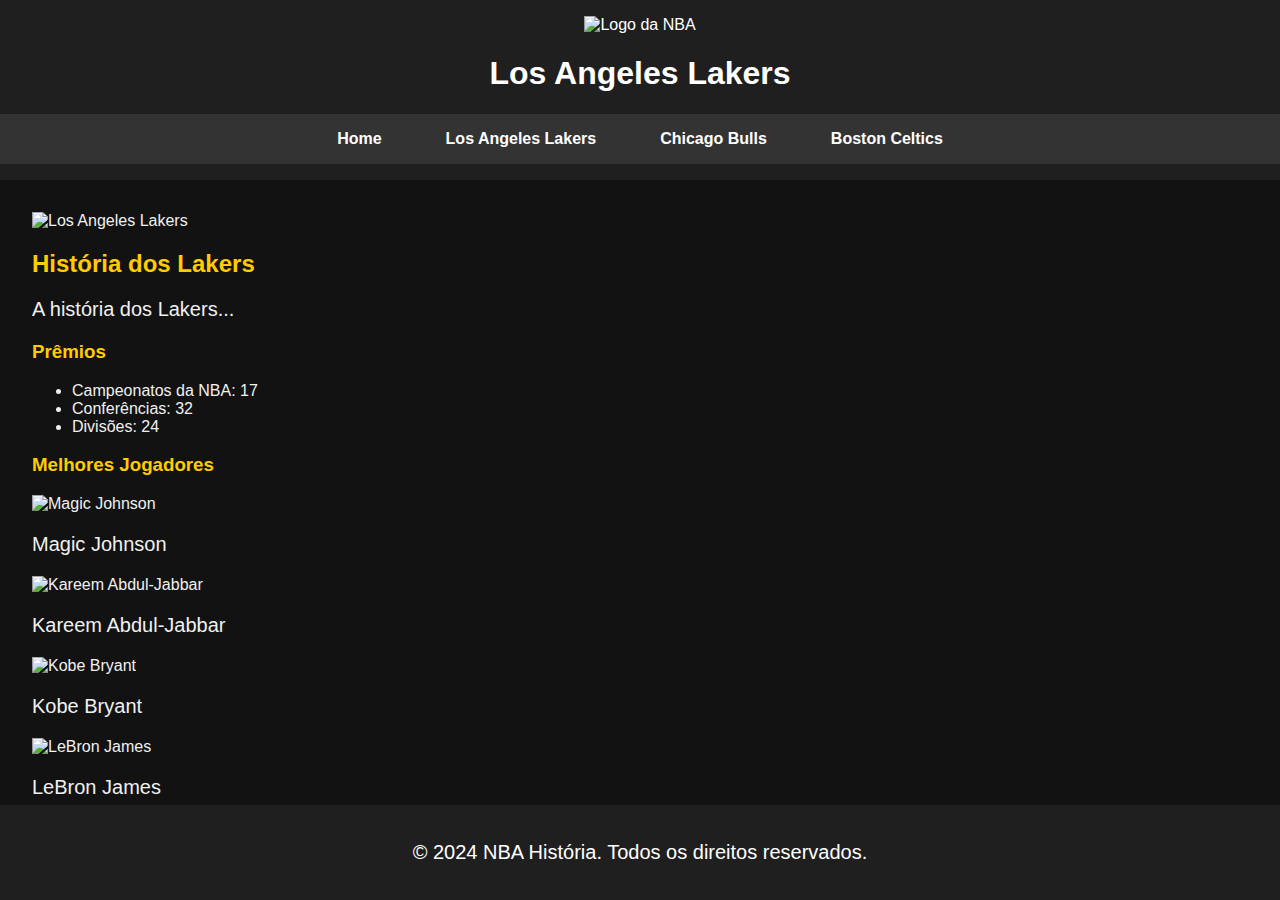
==== times/lakers.html @ d79975ca "Add files via upload" ====
<!DOCTYPE html>
<html lang="pt-BR">
<head>
    <meta charset="UTF-8">
    <meta name="viewport" content="width=device-width, initial-scale=1.0">
    <title>Los Angeles Lakers</title>
    <link rel="stylesheet" href="../styles.css">
</head>
<body>
    <header>
        <img src="../imagens/nba-logo.png" alt="Logo da NBA" class="logo">
        <h1>Los Angeles Lakers</h1>
        <nav>
            <ul>
                <li><a href="../index.html">Home</a></li>
                <li><a href="lakers.html">Los Angeles Lakers</a></li>
                <li><a href="bulls.html">Chicago Bulls</a></li>
                <li><a href="celtics.html">Boston Celtics</a></li>
                <!-- Adicione outros times aqui -->
            </ul>
        </nav>
    </header>
    <main>
        <section>
            <img src="../imagens/lakers.jpg" alt="Los Angeles Lakers">
            <h2>História dos Lakers</h2>
            <p>A história dos Lakers...</p>
            <h3>Prêmios</h3>
            <ul>
                <li>Campeonatos da NBA: 17</li>
                <li>Conferências: 32</li>
                <li>Divisões: 24</li>
            </ul>
            <h3>Melhores Jogadores</h3>
            <div class="jogadores">
                <div class="jogador">
                    <img src="../imagens/magic-johnson.png" alt="Magic Johnson">
                    <p>Magic Johnson</p>
                </div>
                <div class="jogador">
                    <img src="../imagens/kareem-abdul-jabbar.png" alt="Kareem Abdul-Jabbar">
                    <p>Kareem Abdul-Jabbar</p>
                </div>
                <div class="jogador">
                    <img src="../imagens/kobe-bryant.png" alt="Kobe Bryant">
                    <p>Kobe Bryant</p>
                </div>
                <div class="jogador">
                    <img src="../imagens/lebron-james.png" alt="LeBron James">
                    <p>LeBron James</p>
                </div>
            </div>
        </section>
    </main>
    <footer>
        <p>&copy; 2024 NBA História. Todos os direitos reservados.</p>
    </footer>
</body>
</html>
---- styles.css ----
body {
    font-family: 'Lato', sans-serif;    
    margin: 0;
    padding: 0;
    background-color: #121212;
    color: #f0f0f0;
}

header {
    background-color: #1f1f1f;
    color: white;
    text-align: center;
    padding: 1em 0;
}

.logo {
    width: 100px;
    height: auto;
}

nav ul {
    list-style-type: none;
    margin: 0;
    padding: 0;
    display: flex;
    justify-content: center;
    background-color: #333;
}

nav ul li {
    margin: 0 1em;
}

nav ul li a {
    color: white;
    text-decoration: none;
    font-weight: bold;
    padding: 1em;
    display: block;
}

nav ul li a:hover {
    background-color: #444;
}

main {
    padding: 2em;
}

h2, h3 {
    color: #ffcc00;
}

.times {
    display: flex;
    flex-wrap: wrap;
    gap: 2em;
    justify-content: center;
}

.time {
    text-align: center;
}

.time img {
    max-width: 150px;
    height: auto;
}

footer {
    background-color: #1f1f1f;
    color: white;
    text-align: center;
    padding: 1em 0;
    position: fixed;
    width: 100%;
    bottom: 0;
}

a {
    text-decoration: none;
    color: inherit; /* Esta linha preserva a cor original do texto */
}

p {
    font-size: 20px;
}
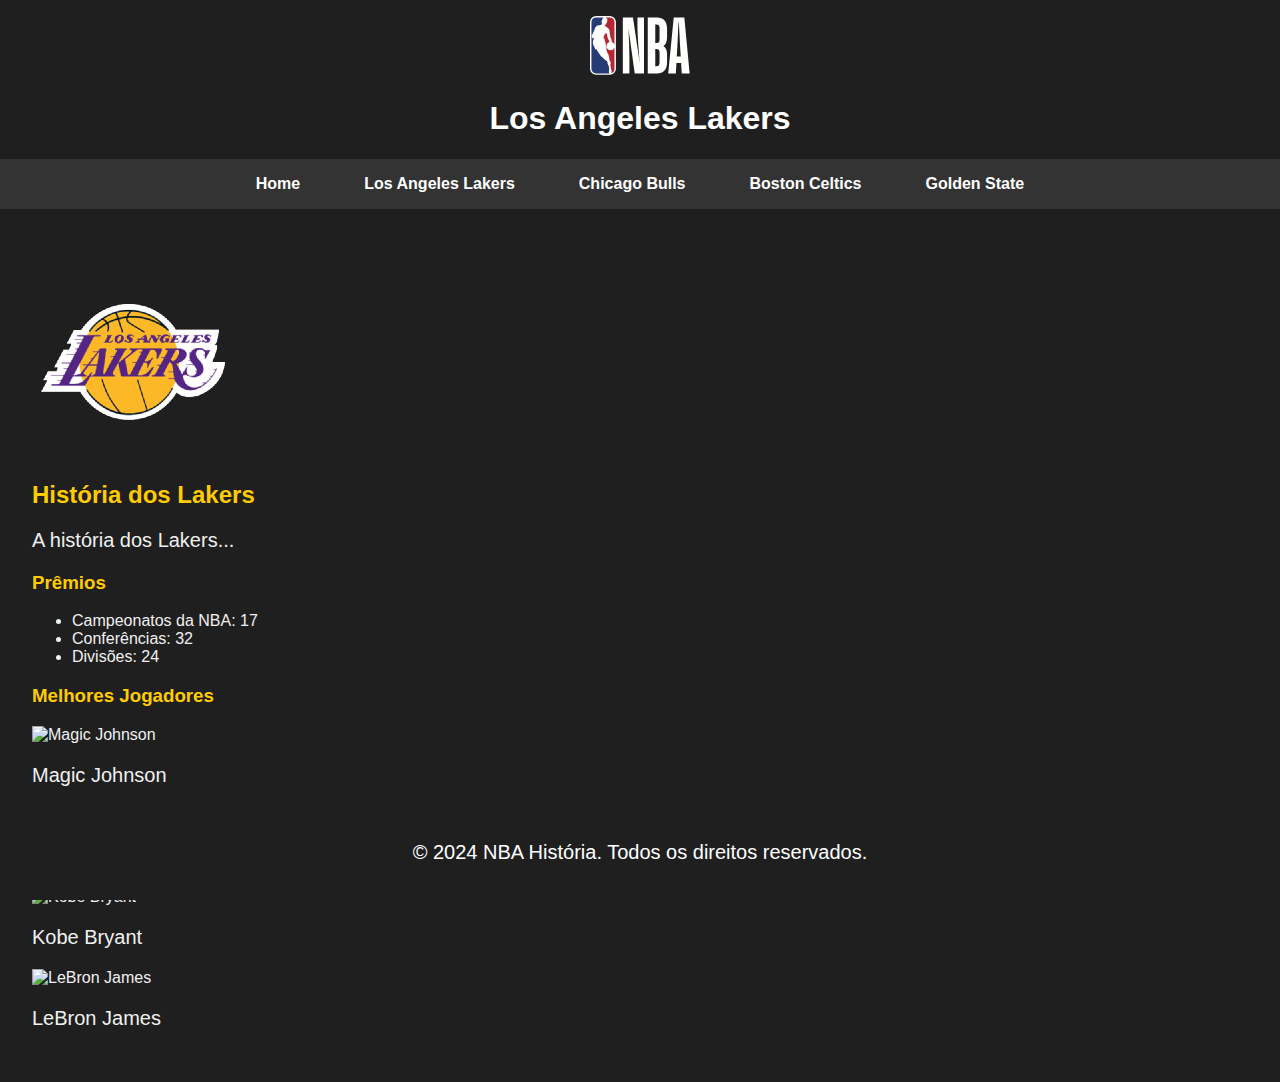
==== commit f8fff99c: "Add files via upload" ====
--- a/times/lakers.html
+++ b/times/lakers.html
@@ -8,7 +8,7 @@
 </head>
 <body>
     <header>
-        <img src="../imagens/nba-logo.png" alt="Logo da NBA" class="logo">
+        <img src="../imagens/logo-nba.svg" alt="Logo da NBA" class="logo">
         <h1>Los Angeles Lakers</h1>
         <nav>
             <ul>
@@ -16,13 +16,14 @@
                 <li><a href="lakers.html">Los Angeles Lakers</a></li>
                 <li><a href="bulls.html">Chicago Bulls</a></li>
                 <li><a href="celtics.html">Boston Celtics</a></li>
+                <li><a href="times/golden.html">Golden State</a></li>
                 <!-- Adicione outros times aqui -->
             </ul>
         </nav>
     </header>
     <main>
         <section>
-            <img src="../imagens/lakers.jpg" alt="Los Angeles Lakers">
+            <img src="../imagens/lakers-logo.png" alt="Los Angeles Lakers">
             <h2>História dos Lakers</h2>
             <p>A história dos Lakers...</p>
             <h3>Prêmios</h3>
--- a/styles.css
+++ b/styles.css
@@ -2,7 +2,7 @@
     font-family: 'Lato', sans-serif;    
     margin: 0;
     padding: 0;
-    background-color: #121212;
+    background-color: #1f1f1f;
     color: #f0f0f0;
 }
 
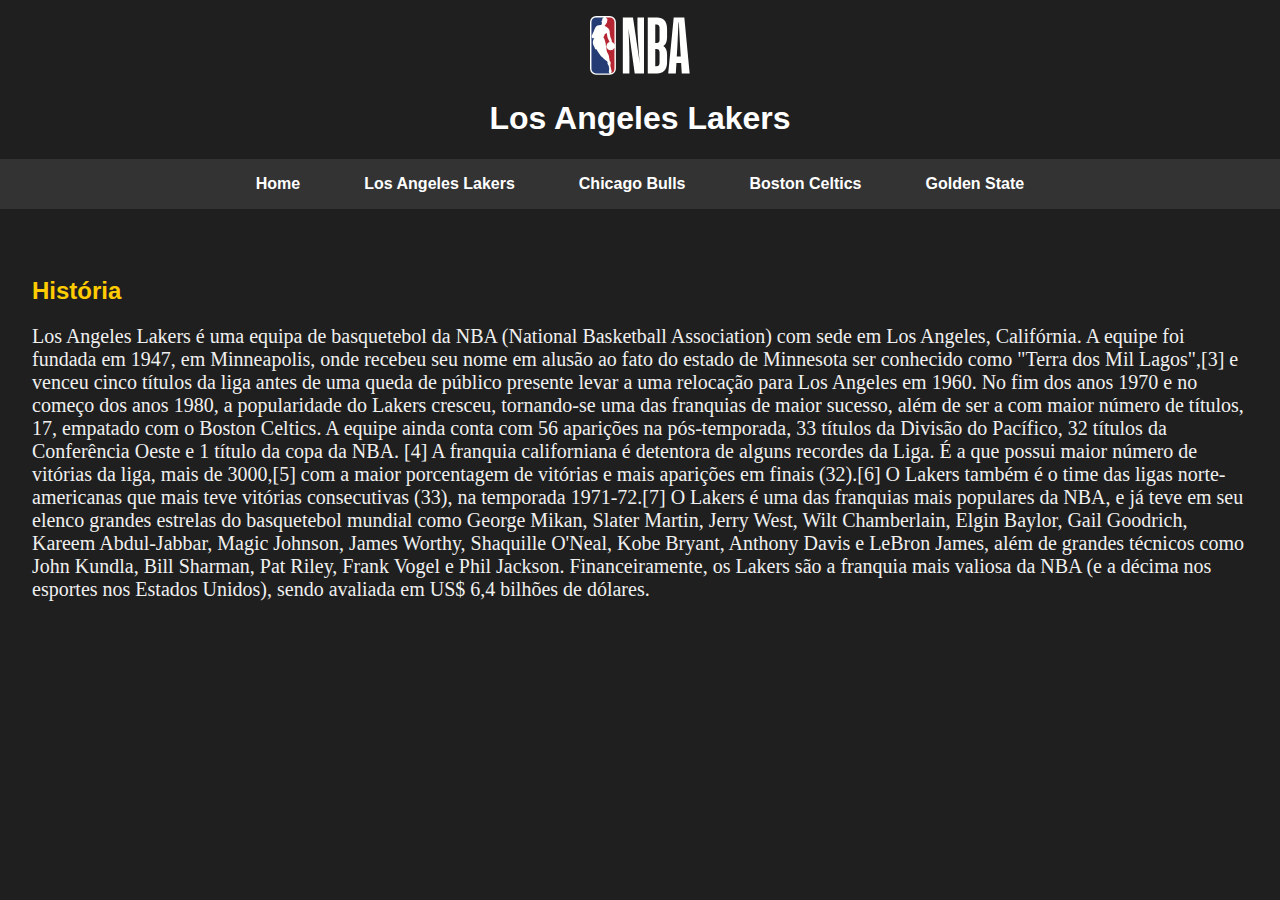
==== commit 8a015b9d: "Add files via upload" ====
--- a/times/lakers.html
+++ b/times/lakers.html
@@ -17,44 +17,22 @@
                 <li><a href="bulls.html">Chicago Bulls</a></li>
                 <li><a href="celtics.html">Boston Celtics</a></li>
                 <li><a href="times/golden.html">Golden State</a></li>
-                <!-- Adicione outros times aqui -->
             </ul>
         </nav>
     </header>
     <main>
         <section>
-            <img src="../imagens/lakers-logo.png" alt="Los Angeles Lakers">
-            <h2>História dos Lakers</h2>
-            <p>A história dos Lakers...</p>
-            <h3>Prêmios</h3>
-            <ul>
-                <li>Campeonatos da NBA: 17</li>
-                <li>Conferências: 32</li>
-                <li>Divisões: 24</li>
-            </ul>
-            <h3>Melhores Jogadores</h3>
-            <div class="jogadores">
-                <div class="jogador">
-                    <img src="../imagens/magic-johnson.png" alt="Magic Johnson">
-                    <p>Magic Johnson</p>
-                </div>
-                <div class="jogador">
-                    <img src="../imagens/kareem-abdul-jabbar.png" alt="Kareem Abdul-Jabbar">
-                    <p>Kareem Abdul-Jabbar</p>
-                </div>
-                <div class="jogador">
-                    <img src="../imagens/kobe-bryant.png" alt="Kobe Bryant">
-                    <p>Kobe Bryant</p>
-                </div>
-                <div class="jogador">
-                    <img src="../imagens/lebron-james.png" alt="LeBron James">
-                    <p>LeBron James</p>
-                </div>
-            </div>
-        </section>
+            <h2>História</h2>
+            <p>Los Angeles Lakers é uma equipa de basquetebol da NBA (National Basketball Association) com sede em Los Angeles, Califórnia. A equipe foi fundada em 1947, em Minneapolis, onde recebeu seu nome em alusão ao fato do estado de Minnesota ser conhecido como "Terra dos Mil Lagos",[3] e venceu cinco títulos da liga antes de uma queda de público presente levar a uma relocação para Los Angeles em 1960. No fim dos anos 1970 e no começo dos anos 1980, a popularidade do Lakers cresceu, tornando-se uma das franquias de maior sucesso, além de ser a com maior número de títulos, 17, empatado com o Boston Celtics. A equipe ainda conta com 56 aparições na pós-temporada, 33 títulos da Divisão do Pacífico, 32 títulos da Conferência Oeste e 1 título da copa da NBA. [4]
+
+A franquia californiana é detentora de alguns recordes da Liga. É a que possui maior número de vitórias da liga, mais de 3000,[5] com a maior porcentagem de vitórias e mais aparições em finais (32).[6] O Lakers também é o time das ligas norte-americanas que mais teve vitórias consecutivas (33), na temporada 1971-72.[7]
+
+O Lakers é uma das franquias mais populares da NBA, e já teve em seu elenco grandes estrelas do basquetebol mundial como George Mikan, Slater Martin, Jerry West, Wilt Chamberlain, Elgin Baylor, Gail Goodrich, Kareem Abdul-Jabbar, Magic Johnson, James Worthy, Shaquille O'Neal, Kobe Bryant, Anthony Davis e LeBron James, além de grandes técnicos como John Kundla, Bill Sharman, Pat Riley, Frank Vogel e Phil Jackson. Financeiramente, os Lakers são a franquia mais valiosa da NBA (e a décima nos esportes nos Estados Unidos), sendo avaliada em US$ 6,4 bilhões de dólares.
+        </p>
+    </section>
     </main>
     <footer>
-        <p>&copy; 2024 NBA História. Todos os direitos reservados.</p>
+
     </footer>
 </body>
 </html>
--- a/styles.css
+++ b/styles.css
@@ -83,6 +83,7 @@
 }
 
 p {
+    font-family: "Times New Roman", Times, serif;
     font-size: 20px;
+    text-align: justify center;
 }
-
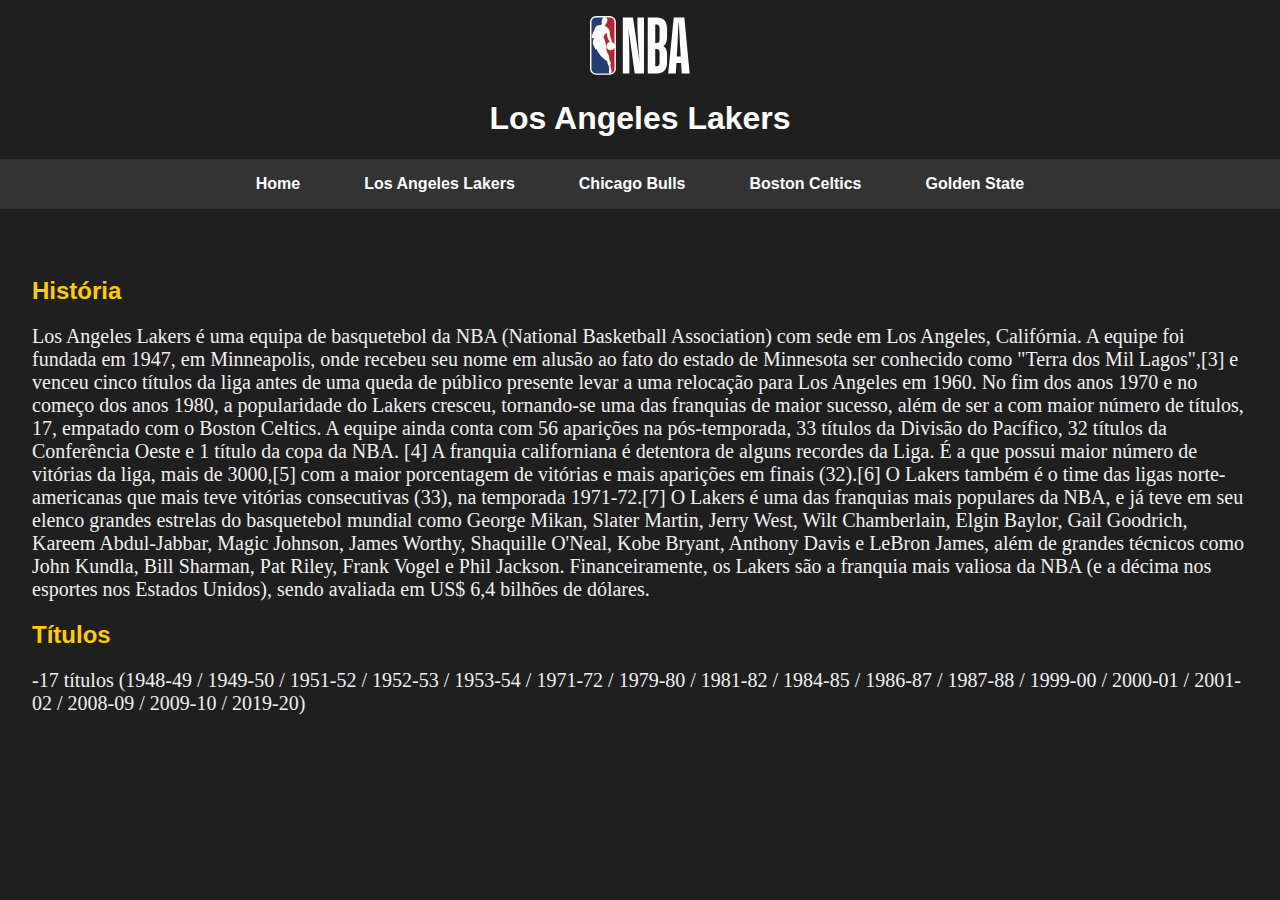
==== commit 7b7711a6: "Add files via upload" ====
--- a/times/lakers.html
+++ b/times/lakers.html
@@ -29,6 +29,8 @@
 
 O Lakers é uma das franquias mais populares da NBA, e já teve em seu elenco grandes estrelas do basquetebol mundial como George Mikan, Slater Martin, Jerry West, Wilt Chamberlain, Elgin Baylor, Gail Goodrich, Kareem Abdul-Jabbar, Magic Johnson, James Worthy, Shaquille O'Neal, Kobe Bryant, Anthony Davis e LeBron James, além de grandes técnicos como John Kundla, Bill Sharman, Pat Riley, Frank Vogel e Phil Jackson. Financeiramente, os Lakers são a franquia mais valiosa da NBA (e a décima nos esportes nos Estados Unidos), sendo avaliada em US$ 6,4 bilhões de dólares.
         </p>
+        <h2>Títulos</h2>
+        <p>-17 títulos (1948-49 / 1949-50 / 1951-52 / 1952-53 / 1953-54 / 1971-72 / 1979-80 / 1981-82 / 1984-85 / 1986-87 / 1987-88 / 1999-00 / 2000-01 / 2001-02 / 2008-09 / 2009-10 / 2019-20)</p>
     </section>
     </main>
     <footer>
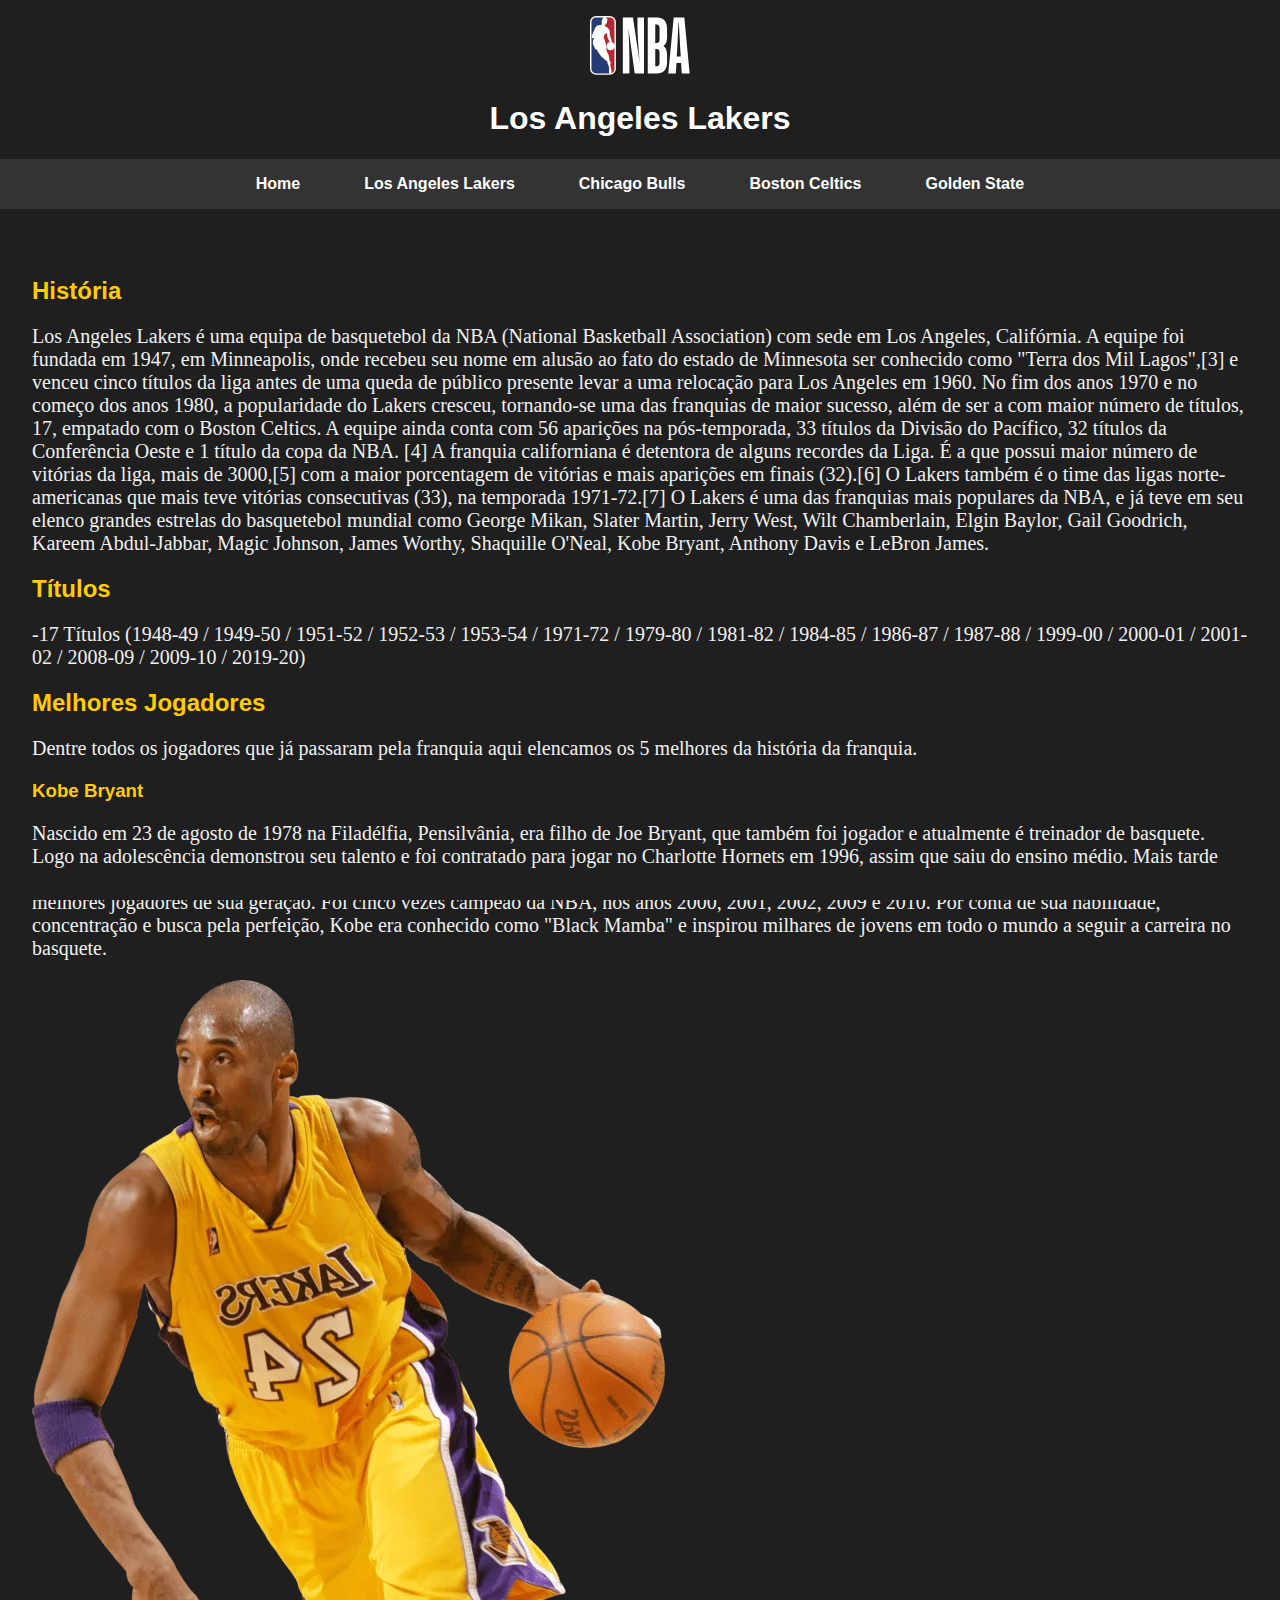
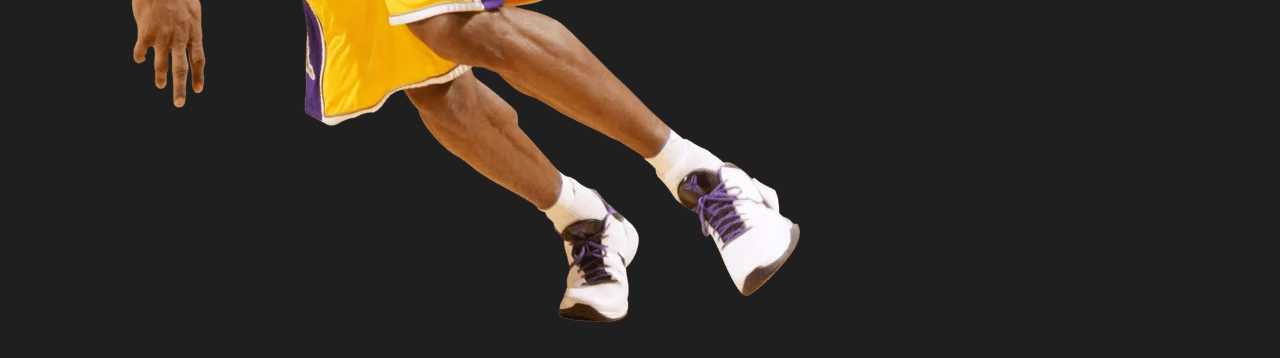
==== commit 52dd2229: "Add files via upload" ====
--- a/times/lakers.html
+++ b/times/lakers.html
@@ -16,7 +16,7 @@
                 <li><a href="lakers.html">Los Angeles Lakers</a></li>
                 <li><a href="bulls.html">Chicago Bulls</a></li>
                 <li><a href="celtics.html">Boston Celtics</a></li>
-                <li><a href="times/golden.html">Golden State</a></li>
+                <li><a href="golden.html">Golden State</a></li>
             </ul>
         </nav>
     </header>
@@ -27,11 +27,24 @@
 
 A franquia californiana é detentora de alguns recordes da Liga. É a que possui maior número de vitórias da liga, mais de 3000,[5] com a maior porcentagem de vitórias e mais aparições em finais (32).[6] O Lakers também é o time das ligas norte-americanas que mais teve vitórias consecutivas (33), na temporada 1971-72.[7]
 
-O Lakers é uma das franquias mais populares da NBA, e já teve em seu elenco grandes estrelas do basquetebol mundial como George Mikan, Slater Martin, Jerry West, Wilt Chamberlain, Elgin Baylor, Gail Goodrich, Kareem Abdul-Jabbar, Magic Johnson, James Worthy, Shaquille O'Neal, Kobe Bryant, Anthony Davis e LeBron James, além de grandes técnicos como John Kundla, Bill Sharman, Pat Riley, Frank Vogel e Phil Jackson. Financeiramente, os Lakers são a franquia mais valiosa da NBA (e a décima nos esportes nos Estados Unidos), sendo avaliada em US$ 6,4 bilhões de dólares.
+O Lakers é uma das franquias mais populares da NBA, e já teve em seu elenco grandes estrelas do basquetebol mundial como George Mikan, Slater Martin, Jerry West, Wilt Chamberlain, Elgin Baylor, Gail Goodrich, Kareem Abdul-Jabbar, Magic Johnson, James Worthy, Shaquille O'Neal, Kobe Bryant, Anthony Davis e LeBron James.
         </p>
         <h2>Títulos</h2>
-        <p>-17 títulos (1948-49 / 1949-50 / 1951-52 / 1952-53 / 1953-54 / 1971-72 / 1979-80 / 1981-82 / 1984-85 / 1986-87 / 1987-88 / 1999-00 / 2000-01 / 2001-02 / 2008-09 / 2009-10 / 2019-20)</p>
+        <p>-17 Títulos (1948-49 / 1949-50 / 1951-52 / 1952-53 / 1953-54 / 1971-72 / 1979-80 / 1981-82 / 1984-85 / 1986-87 / 1987-88 / 1999-00 / 2000-01 / 2001-02 / 2008-09 / 2009-10 / 2019-20)</p>
     </section>
+        <h2>Melhores Jogadores</h2>
+        <p>Dentre todos os jogadores que já passaram pela franquia aqui elencamos os 5 melhores da história da franquia.</p>
+        <h3>Kobe Bryant</h3>
+        <p>Nascido em 23 de agosto de 1978 na Filadélfia, Pensilvânia, era filho de Joe Bryant, que também foi jogador e atualmente é treinador de basquete.
+
+            Logo na adolescência demonstrou seu talento e foi contratado para jogar no Charlotte Hornets em 1996, assim que saiu do ensino médio.
+            
+            Mais tarde passou a jogar no Los Angeles Lakers, onde completou 20 temporadas e conquistou muito sucesso e reconhecimento, sendo considerado um dos melhores jogadores de sua geração.
+            
+            Foi cinco vezes campeão da NBA, nos anos 2000, 2001, 2002, 2009 e 2010.
+            
+            Por conta de sua habilidade, concentração e busca pela perfeição, Kobe era conhecido como "Black Mamba" e inspirou milhares de jovens em todo o mundo a seguir a carreira no basquete.</p>
+            <img src="../imagens/kobebryant.webp" alt="Kobe Bryant">
     </main>
     <footer>
 
